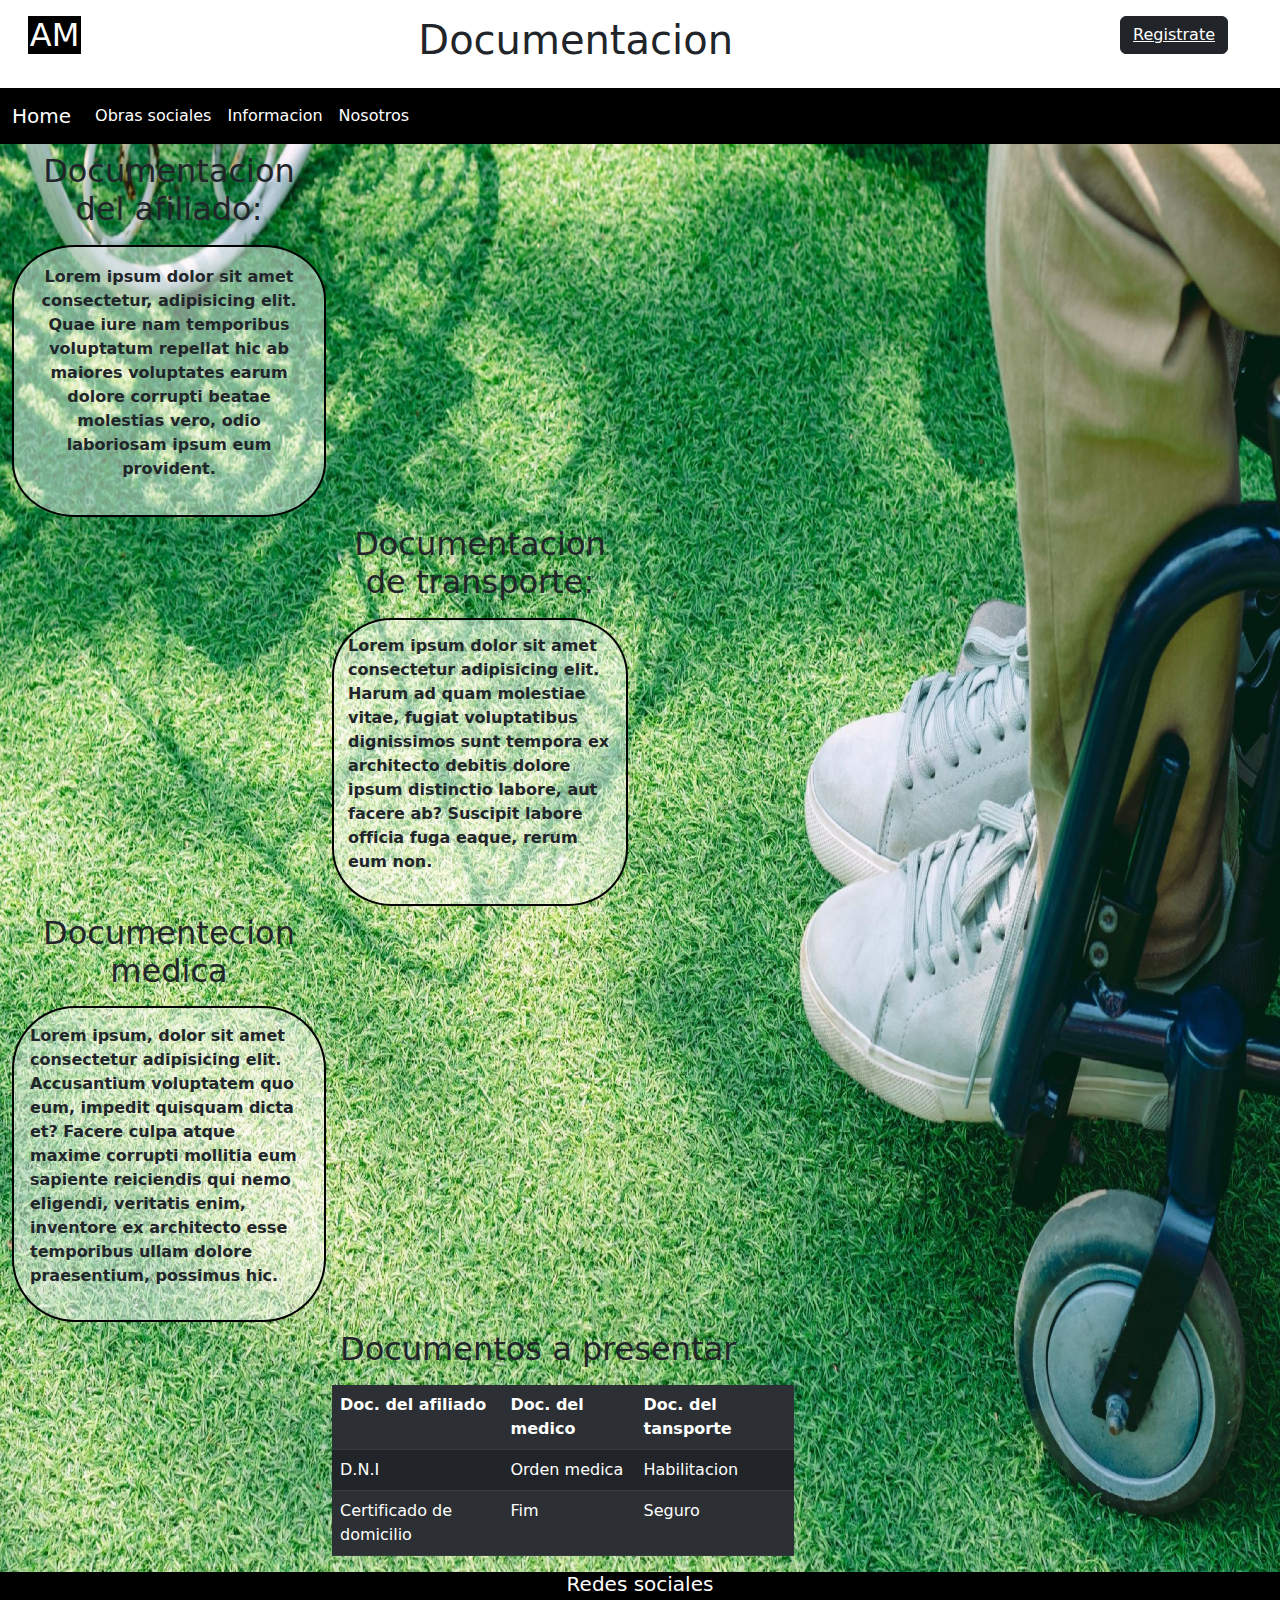
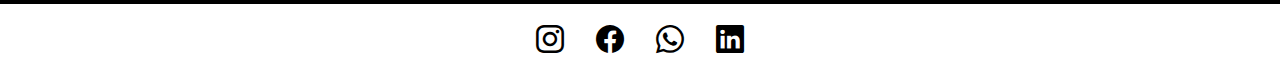
==== pages/documentacion.html @ 72850f45 "proyecto 5 paginas completas" ====
<!DOCTYPE html>
<html lang="es">

<head>
    <meta charset="UTF-8">
    <meta http-equiv="X-UA-Compatible" content="IE=edge">
    <meta name="viewport" content="width=device-width, initial-scale=1.0">
    <link rel="preconnect" href="https://fonts.googleapis.com">
    <link href="https://fonts.googleapis.com/css2?family=Hind:wght@400;500;600&display=swap" rel="stylesheet">
    <link rel="preconnect" href="https://fonts.gstatic.com" crossorigin>
    <link rel="stylesheet" href="../css/bootstrap.min.css">
    <link rel="stylesheet" href="https://cdn.jsdelivr.net/npm/bootstrap-icons@1.8.3/font/bootstrap-icons.css">
    <link rel="stylesheet" href="../css/style.css">
    <title>Documentacion</title>
</head>

<body>
    <!-- ======================================================================== -->
    <!-- ---------------------encabezado----------------------------------------- -->
    <!-- ======================================================================== -->



    <header class="container-fluid bg-white p-0">

        <div class="container-fluid row">
            <div class="logo text-center col-1 m-3">
                <h2>AM</h2>
            </div>
            <div class="col text-center p-3">
                <h1 class="fs-1">Documentacion</h1>

            </div>
            <div class="col-2 text-end m-3">
                <button type="button" class="btn btn-dark"><a class="text-white"
                        href="./pages/registrate.html">Registrate</a></button>
            </div>
        </div>

        <nav class="navbar navbar-expand-lg bg-black">
            <div class="container-fluid">
                <a class="navbar-brand  text-white" href="../index.html">Home</a>
                <button class="navbar-toggler" type="button " data-bs-toggle="collapse"
                    data-bs-target="#navbarNavDropdown" aria-controls="navbarNavDropdown" aria-expanded="false"
                    aria-label="Toggle navigation">
                    <span class="navbar-toggler-icon  btn btn-light"></span>
                </button>
                <div class="collapse navbar-collapse" id="navbarNavDropdown">
                    <ul class="navbar-nav d-flex">

                        
                        <li class="nav-item">
                            <a class="nav-link text-white" href="./obras-sociales.html">Obras sociales</a>
                        </li>
                        <li class="nav-item">
                            <a class="nav-link text-white" href="./informacion.html">Informacion</a>
                        </li>
                        <li class="nav-item">
                            <a class="nav-link text-white" href="./nosotros.html">Nosotros</a>
                        </li>

                    </ul>

                </div>
            </div>
        </nav>

    </header>

    <!-- ===================================================================================================================== -->
    <!-- ---------------------main----------------------------------------- ---------------------------------------------------->
    <!-- ==================================================================================================================== -->

    <main class="container-fluid h-100">

        <section class="row">

            <article class="col">

                <h2 class="p-2 w-25 text-center">Documentacion del afiliado:</h2>

                <div class="texto-documentacion w-25 fw-bold  text-center">

                    <p class="p-1">Lorem ipsum dolor sit amet consectetur, adipisicing elit. Quae iure nam temporibus
                        voluptatum
                        repellat hic ab maiores voluptates earum dolore corrupti beatae molestias vero, odio laboriosam
                        ipsum eum provident. </p>

                </div>

            </article>

        </section>

        <section class="row">

            <article class="col-md-3 offset-md-3 ">

                <h2 class="p-2 text-center">Documentacion de transporte:</h2>

                <div class="texto-documentacion fw-bold">

                    <p>Lorem ipsum dolor sit amet consectetur adipisicing elit. Harum ad quam molestiae vitae, fugiat
                        voluptatibus dignissimos sunt tempora ex architecto debitis dolore ipsum distinctio labore, aut
                        facere ab? Suscipit labore officia fuga eaque, rerum eum non.</p>

                </div>

            </article>

        </section>

        <section class="row">

            <article class="col">

                <h2 class="p-2 w-25 text-center">Documentecion medica</h2>

                <div class="texto-documentacion p-3 w-25 fw-bold">

                    <p>Lorem ipsum, dolor sit amet consectetur adipisicing elit. Accusantium voluptatem quo eum,
                        impedit
                        quisquam dicta et? Facere culpa atque maxime corrupti mollitia eum sapiente reiciendis qui nemo
                        eligendi, veritatis enim, inventore ex architecto esse temporibus ullam dolore praesentium,
                        possimus hic.</p>

                </div>

            </article>

        </section>

        <section class="row">

            <article class="col col-md-6 offset-md-3">

                <h2 class="p-2">Documentos a presentar</h2>

                <div>
                    <table class="table table-dark table-striped w-75">
                        <tr>
                            <th>Doc. del afiliado</th>
                            <th>Doc. del medico</th>
                            <th>Doc. del tansporte</th>
                        </tr>
                        <tr>
                            <td>D.N.I</td>
                            <td>Orden medica</td>
                            <td>Habilitacion</td>
                        </tr>
                        <tr>
                            <td>Certificado de domicilio</td>
                            <td>Fim</td>
                            <td>Seguro</td>
                        </tr>
                    </table>
                </div>
            </article>
        </section>

        </aside>

    </main>

    <!-- ============================================================================================== -->
    <!-- ----------------------------------------------footer------------------------------------------ -->
    <!-- ============================================================================================== -->
    <footer class="footer container-fluid">


        <div class="redes-sociales row  bg-black text-center text-white">
            <h4 class="fs-5">Redes sociales</h4>
        </div>
        <div class="iconos col d-flex justify-content-center">

            <i class="bi-instagram fs-3 p-3"></i>
            <i class="bi-facebook fs-3 p-3" ></i>
            <i class="bi-whatsapp fs-3 p-3"></i>
            <i class="bi-linkedin fs-3 p-3"></i>

        </div>




    </footer>


    <script src="../Js/bootstrap.js"></script>



</body>
---- css/style.css ----
/* =================================================================================== */
/* ---------------------------header------------------------------------------------ */
/* =================================================================================== */   
    


.logo>h2 {
    background-color: black;
    color: white;
    width: 53px;

}


/* =================================================================================== */
/* ---------------------------main------------------------------------------------ */
/* =================================================================================== */
main{
    background-image: url(../imagenes/logos/imagen-fondo.jpg);
    background-repeat: no-repeat;
    background-size: 100% 100%;
    width: 100%;
    height: 100%;
}
.titulo h3 {
    
    background-color: rgba(255, 255, 255, 0.507);
    
    border-radius: 15%;
    
}

.texto{
    
    background-color: rgba(255, 255, 255, 0.377);
    border-radius: 10%;
    border: solid 2px black;
    
}

.imagen img {
    border-radius: 50%;
    border: solid 2px black;
}
.texto-documentacion{
    border-radius: 20%;
    padding: 14px;
    background-color: rgba(255, 255, 255, 0.479);
    border: solid 2px black;
}




.texto-informacion{
    border-radius: 15%;
    padding: 14px;
    background-color: rgba(255, 255, 255, 0.479);
    border: solid 2px black;
}



.titulo-nosotros{
    border-radius: 10px;
}

/* =================================================================================== */
/* ---------------------------footer------------------------------------------------ */
/* =================================================================================== */
.footer{
    background-color: rgba(255, 255, 255, 0.445);
}


.iconos i {
    color: black;
}
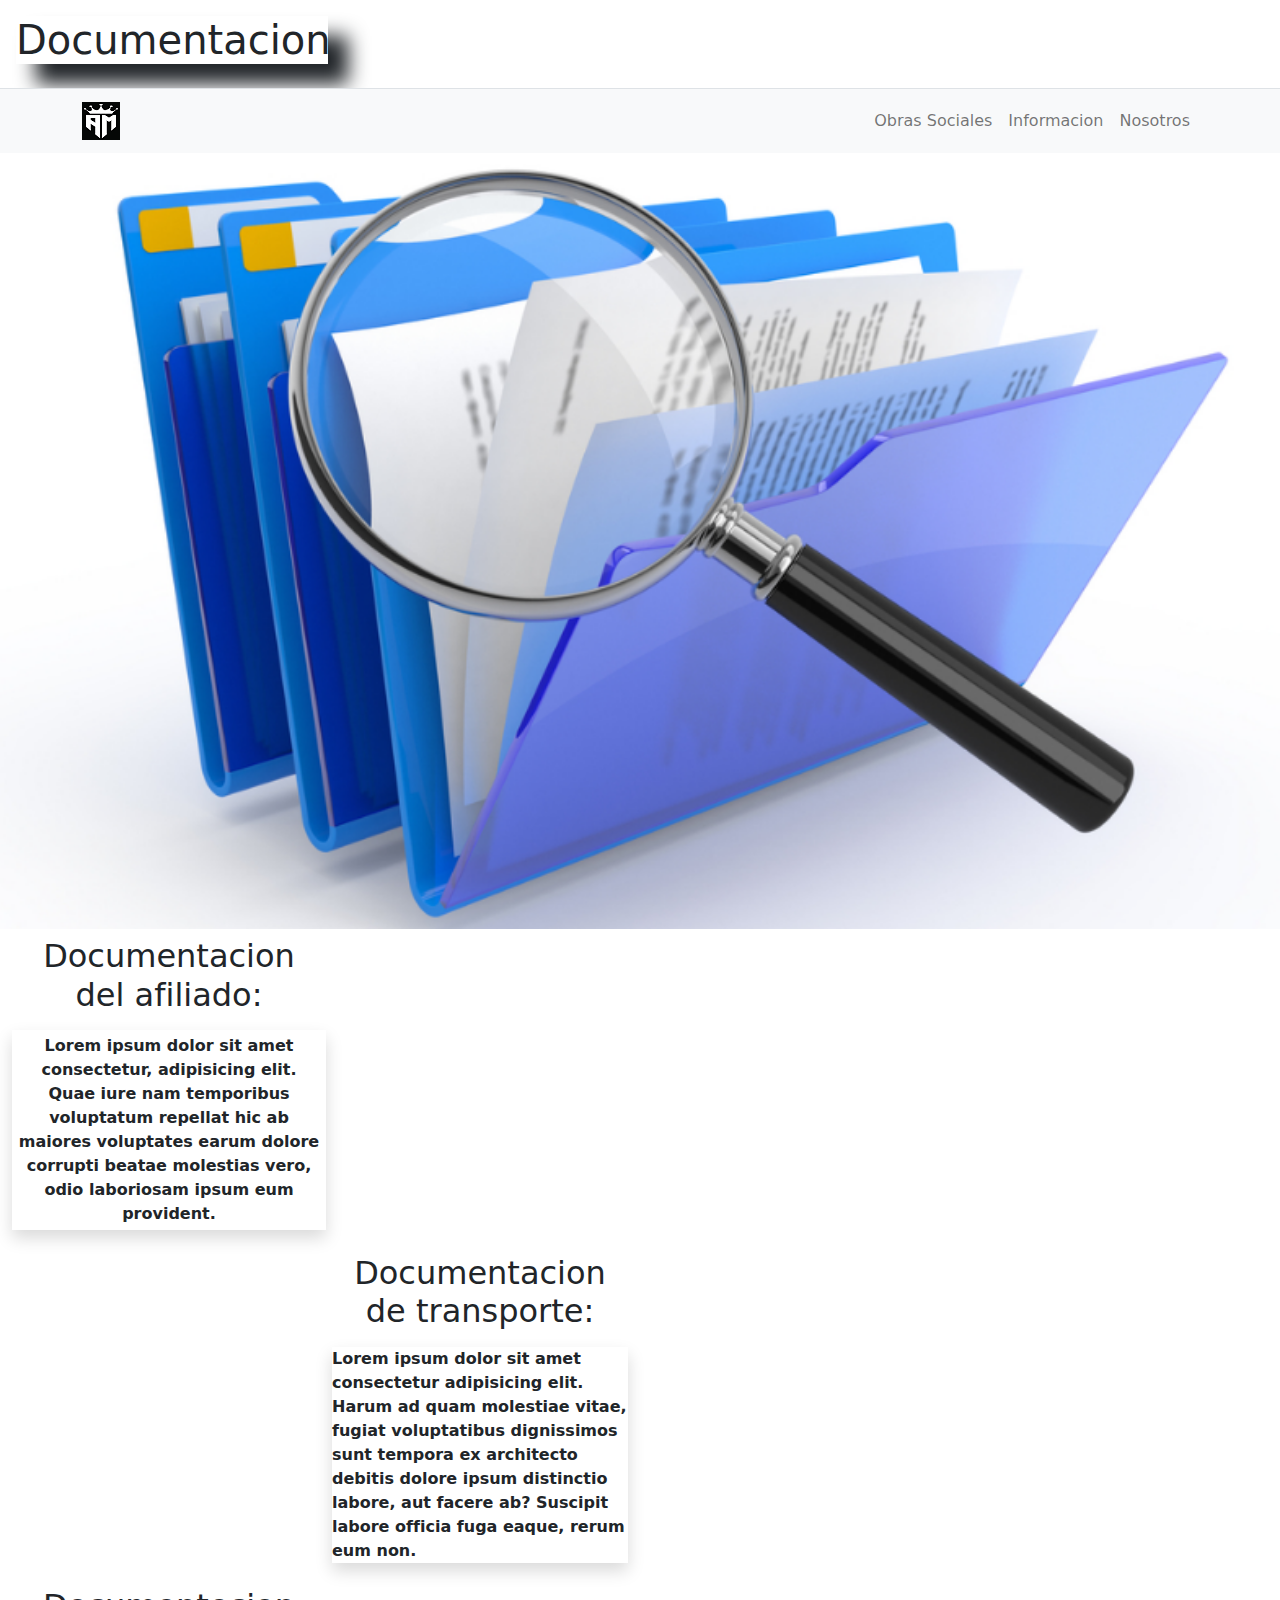
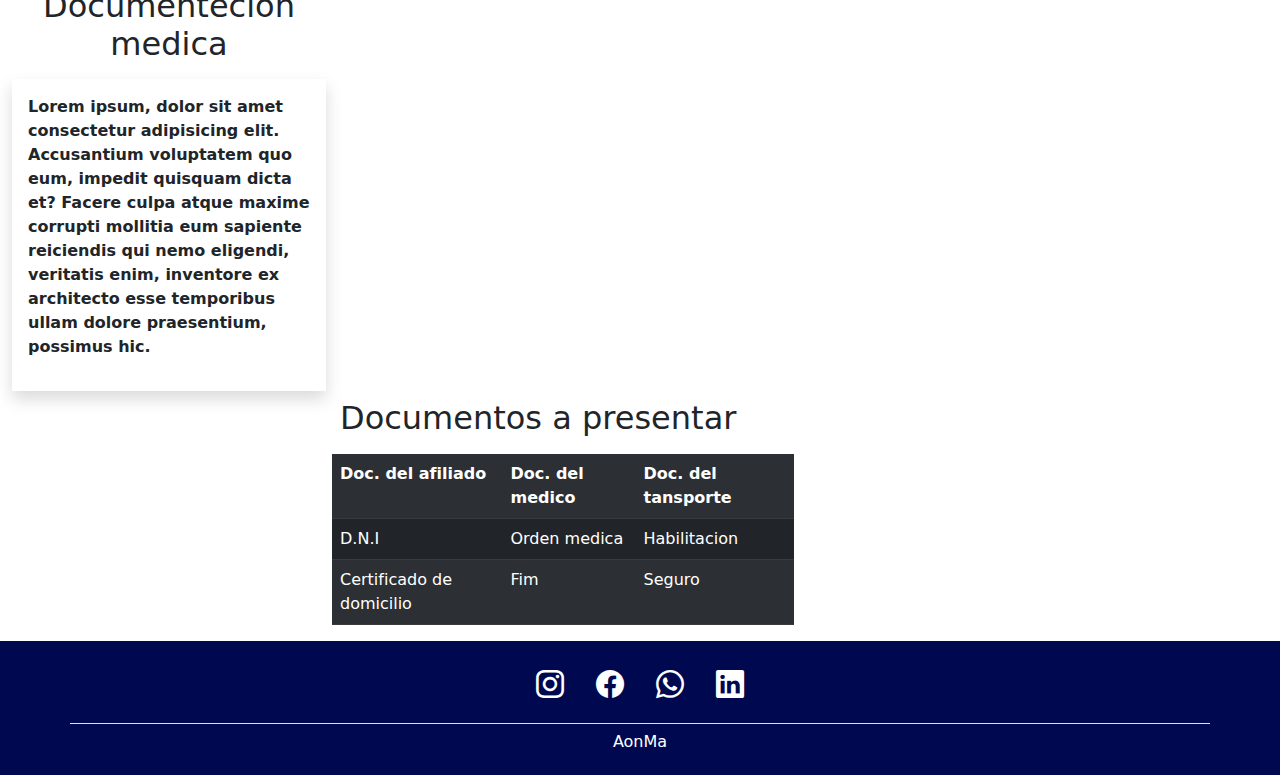
==== commit 30b197db: "desafio pre entrega" ====
--- a/pages/documentacion.html
+++ b/pages/documentacion.html
@@ -23,49 +23,41 @@
 
     <header class="container-fluid bg-white p-0">
 
-        <div class="container-fluid row">
-            <div class="logo text-center col-1 m-3">
-                <h2>AM</h2>
+        <header class="container-fluid bg-white p-0">
+
+
+            <div class="col text-center p-3">
+                <h1 class="fs-1 w-25 sombra">Documentacion</h1>
+    
             </div>
-            <div class="col text-center p-3">
-                <h1 class="fs-1">Documentacion</h1>
+    
+            </div>
+    
+            <nav class="navbar navbar-expand-md bg-light border-bootom border-top ">
+                <div class="container">
+    
+                    <a class="navbar-brand" href="../index.html"><img src="../imagenes/logos/logo.png" alt="logo"></a>
+                    <button class="navbar-toggler" type="button" data-bs-toggle="collapse"
+                        data-bs-target="#navbarNavAltMarkup" aria-controls="navbarNavAltMarkup" aria-expanded="false"
+                        aria-label="Toggle navigation">
+                        <span class="navbar-toggler-icon"></span>
+                    </button>
+    
+                    <div class="collapse navbar-collapse justify-content-end" id="navbarNavAltMarkup">
+                        <div class="navbar-nav">
+                            <a class="nav-link" href="./obras-sociales.html">Obras Sociales</a>
+                            <a class="nav-link" href="./informacion.html">Informacion</a>
+                            <a class="nav-link" href="./nosotros.html">Nosotros</a>
+                        </div>
+                    </div>
+                </div>
+            </nav>
+    
+        </header>
 
-            </div>
-            <div class="col-2 text-end m-3">
-                <button type="button" class="btn btn-dark"><a class="text-white"
-                        href="./pages/registrate.html">Registrate</a></button>
-            </div>
-        </div>
-
-        <nav class="navbar navbar-expand-lg bg-black">
-            <div class="container-fluid">
-                <a class="navbar-brand  text-white" href="../index.html">Home</a>
-                <button class="navbar-toggler" type="button " data-bs-toggle="collapse"
-                    data-bs-target="#navbarNavDropdown" aria-controls="navbarNavDropdown" aria-expanded="false"
-                    aria-label="Toggle navigation">
-                    <span class="navbar-toggler-icon  btn btn-light"></span>
-                </button>
-                <div class="collapse navbar-collapse" id="navbarNavDropdown">
-                    <ul class="navbar-nav d-flex">
-
-                        
-                        <li class="nav-item">
-                            <a class="nav-link text-white" href="./obras-sociales.html">Obras sociales</a>
-                        </li>
-                        <li class="nav-item">
-                            <a class="nav-link text-white" href="./informacion.html">Informacion</a>
-                        </li>
-                        <li class="nav-item">
-                            <a class="nav-link text-white" href="./nosotros.html">Nosotros</a>
-                        </li>
-
-                    </ul>
-
-                </div>
-            </div>
-        </nav>
-
-    </header>
+    <section>
+        <img src="../imagenes/imagen-fondos/Documentacion.png" alt="lupa" class=" w-100">
+    </section>
 
     <!-- ===================================================================================================================== -->
     <!-- ---------------------main----------------------------------------- ---------------------------------------------------->
@@ -75,11 +67,11 @@
 
         <section class="row">
 
-            <article class="col">
+            <article class="col-12">
 
                 <h2 class="p-2 w-25 text-center">Documentacion del afiliado:</h2>
 
-                <div class="texto-documentacion w-25 fw-bold  text-center">
+                <div class="texto-documentacion w-25 fw-bold  text-center shadow transicion">
 
                     <p class="p-1">Lorem ipsum dolor sit amet consectetur, adipisicing elit. Quae iure nam temporibus
                         voluptatum
@@ -94,11 +86,11 @@
 
         <section class="row">
 
-            <article class="col-md-3 offset-md-3 ">
+            <article class="col-12 col-md-3 offset-md-3 ">
 
                 <h2 class="p-2 text-center">Documentacion de transporte:</h2>
 
-                <div class="texto-documentacion fw-bold">
+                <div class="texto-documentacion fw-bold shadow transicion">
 
                     <p>Lorem ipsum dolor sit amet consectetur adipisicing elit. Harum ad quam molestiae vitae, fugiat
                         voluptatibus dignissimos sunt tempora ex architecto debitis dolore ipsum distinctio labore, aut
@@ -112,11 +104,11 @@
 
         <section class="row">
 
-            <article class="col">
+            <article class="col-12">
 
                 <h2 class="p-2 w-25 text-center">Documentecion medica</h2>
 
-                <div class="texto-documentacion p-3 w-25 fw-bold">
+                <div class="texto-documentacion p-3 w-25 fw-bold shadow transicion">
 
                     <p>Lorem ipsum, dolor sit amet consectetur adipisicing elit. Accusantium voluptatem quo eum,
                         impedit
@@ -132,7 +124,7 @@
 
         <section class="row">
 
-            <article class="col col-md-6 offset-md-3">
+            <article class="col-12 col-md-6 offset-md-3">
 
                 <h2 class="p-2">Documentos a presentar</h2>
 
@@ -165,23 +157,26 @@
     <!-- ============================================================================================== -->
     <!-- ----------------------------------------------footer------------------------------------------ -->
     <!-- ============================================================================================== -->
-    <footer class="footer container-fluid">
-
-
-        <div class="redes-sociales row  bg-black text-center text-white">
-            <h4 class="fs-5">Redes sociales</h4>
-        </div>
-        <div class="iconos col d-flex justify-content-center">
-
-            <i class="bi-instagram fs-3 p-3"></i>
-            <i class="bi-facebook fs-3 p-3" ></i>
-            <i class="bi-whatsapp fs-3 p-3"></i>
-            <i class="bi-linkedin fs-3 p-3"></i>
-
-        </div>
+    <footer class="container-fluid azul">
 
 
 
+
+        <div class="container-fluid p-2">
+
+            <div class="d-flex justify-content-center mobimiento">
+
+                <i class="bi-instagram text-white fs-3 p-3"></i>
+                <i class="bi-facebook text-white fs-3 p-3"></i>
+                <i class="bi-whatsapp text-white fs-3 p-3"></i>
+                <i class="bi-linkedin text-white fs-3 p-3"></i>
+
+            </div>
+            <div class=" border-top container">
+                <div class="text-center p-2">
+                    <h6 class="text-white">AonMa</h6>
+                </div>
+            </div>
 
     </footer>
 
--- a/css/style.css
+++ b/css/style.css
@@ -2,86 +2,66 @@
 /* =================================================================================== */
 /* ---------------------------header------------------------------------------------ */
 /* =================================================================================== */   
+
+.colorazul{
+    color: #376EFA;
+}
+.formulario{
     
-
-
-.logo>h2 {
-    background-color: black;
-    color: white;
-    width: 53px;
-
+    background-image: url(../imagenes/logos/silla-ruedas-discapacidad-909180.jpeg);
+    background-repeat: no-repeat;
+    background-size: 100% 100%;
 }
 
+.azul{
+    background-color: #00094F;
+}
 
 /* =================================================================================== */
 /* ---------------------------main------------------------------------------------ */
-/* =================================================================================== */
-main{
-    background-image: url(../imagenes/logos/imagen-fondo.jpg);
-    background-repeat: no-repeat;
-    background-size: 100% 100%;
-    width: 100%;
-    height: 100%;
+/* =================================================================================== */  
+
+.transicion{
+    transition-duration: 2s;
 }
-.titulo h3 {
-    
-    background-color: rgba(255, 255, 255, 0.507);
-    
-    border-radius: 15%;
+.transicion:hover{
+    transform:scale(2);
     
 }
 
-.texto{
-    
-    background-color: rgba(255, 255, 255, 0.377);
-    border-radius: 10%;
-    border: solid 2px black;
-    
+.sombra{
+    box-shadow: 20px 20px 20px;
+    transition-duration: 2s;
 }
 
-.imagen img {
-    border-radius: 50%;
-    border: solid 2px black;
+.mobimiento{
+    position: relative;
+    animation-name: titulos;
+    animation-duration: 10s;
+    animation-iteration-count: 5;
 }
-.texto-documentacion{
-    border-radius: 20%;
-    padding: 14px;
-    background-color: rgba(255, 255, 255, 0.479);
-    border: solid 2px black;
+@keyframes titulos{
+    0%{
+        right: 0px;
+        left: 0px
+    }
+    25%{
+        right: 10px;
+        left: 10px;
+    }
+    50%{
+        right: 50px;
+        left: 50px;
+    }
+    75%{
+        right: 100%;
+        left: 100px;
+    }
+    100%{
+        right: 0px;
+        left: 0px;
+    }
 }
 
 
 
-
-.texto-informacion{
-    border-radius: 15%;
-    padding: 14px;
-    background-color: rgba(255, 255, 255, 0.479);
-    border: solid 2px black;
-}
-
-
-
-.titulo-nosotros{
-    border-radius: 10px;
-}
-
-/* =================================================================================== */
-/* ---------------------------footer------------------------------------------------ */
-/* =================================================================================== */
-.footer{
-    background-color: rgba(255, 255, 255, 0.445);
-}
-
-
-.iconos i {
-    color: black;
-}
-
-
-
-
-
-
-
-
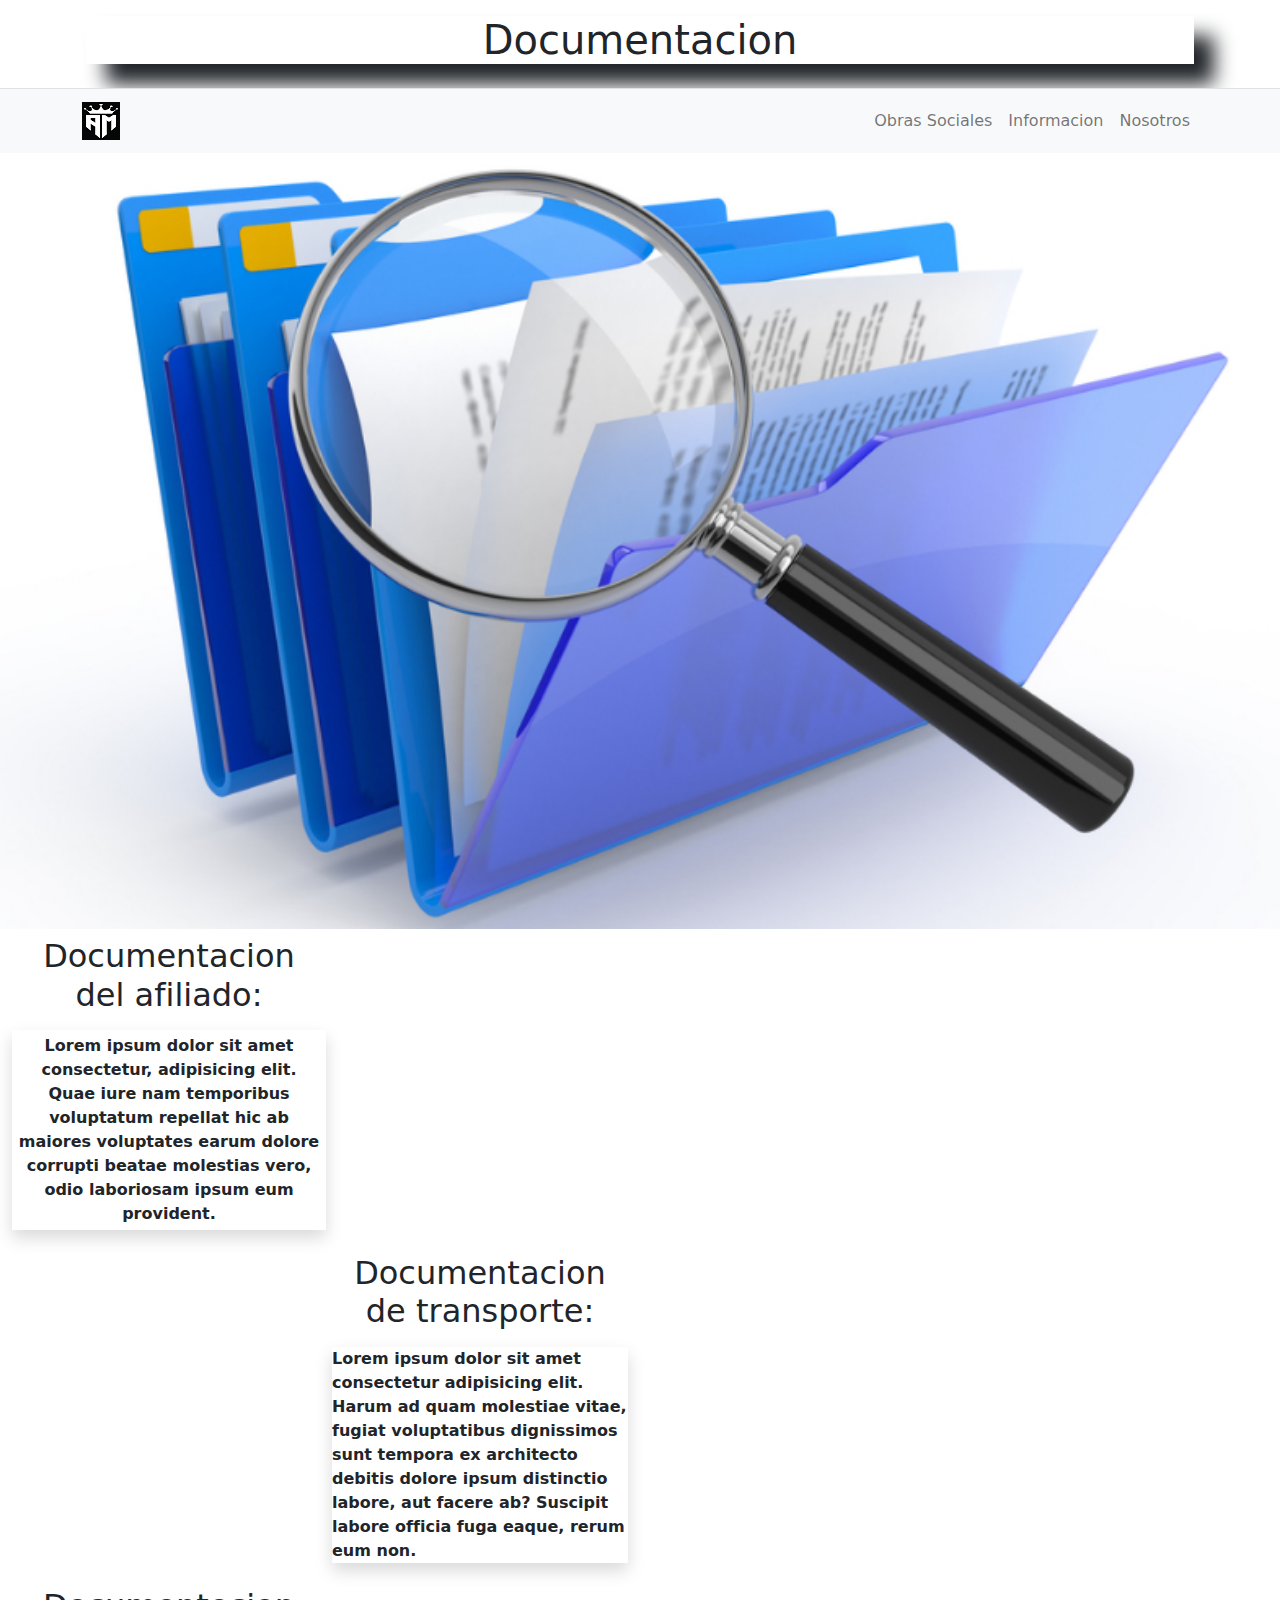
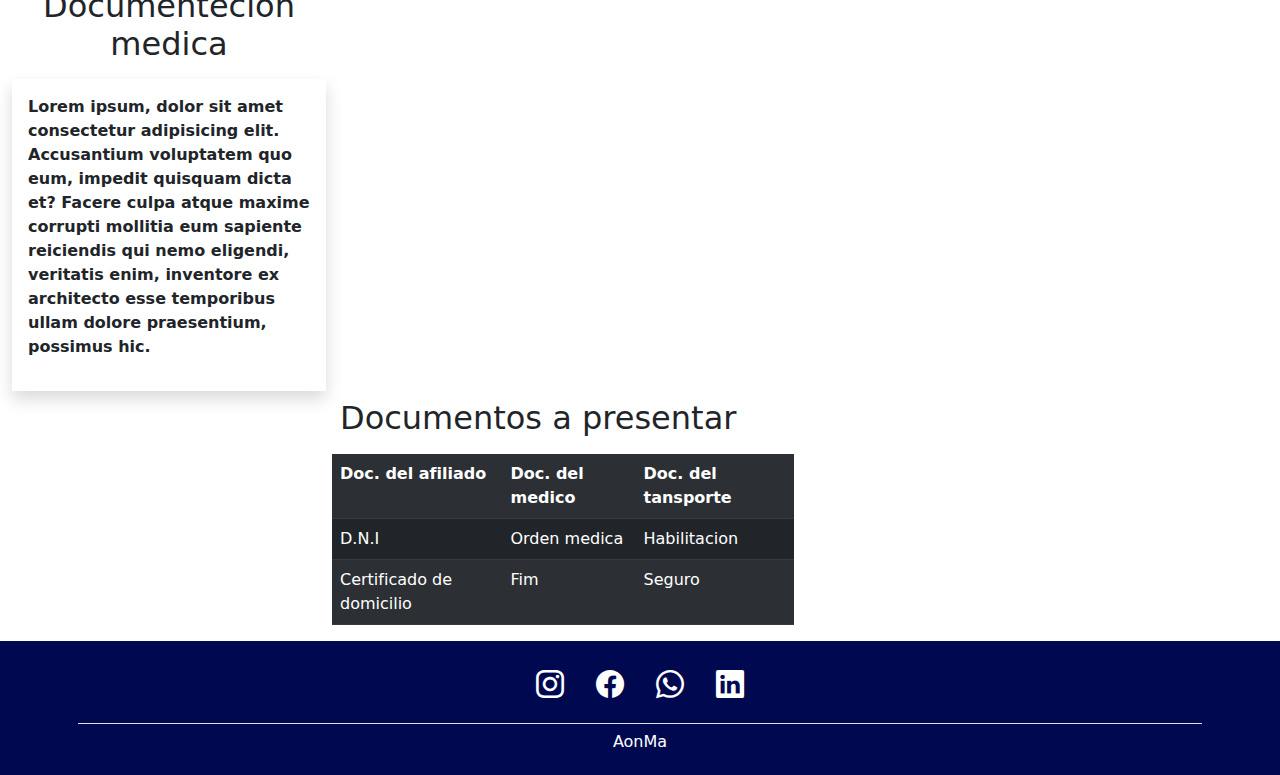
==== commit f09befaa: "segunada entrega p final terminado" ====
--- a/pages/documentacion.html
+++ b/pages/documentacion.html
@@ -26,8 +26,8 @@
         <header class="container-fluid bg-white p-0">
 
 
-            <div class="col text-center p-3">
-                <h1 class="fs-1 w-25 sombra">Documentacion</h1>
+            <div class="col text-center p-3 container">
+                <h1 class="fs-1 w-100 sombra">Documentacion</h1>
     
             </div>
     
@@ -162,7 +162,7 @@
 
 
 
-        <div class="container-fluid p-2">
+        <div class="container p-2">
 
             <div class="d-flex justify-content-center mobimiento">
 
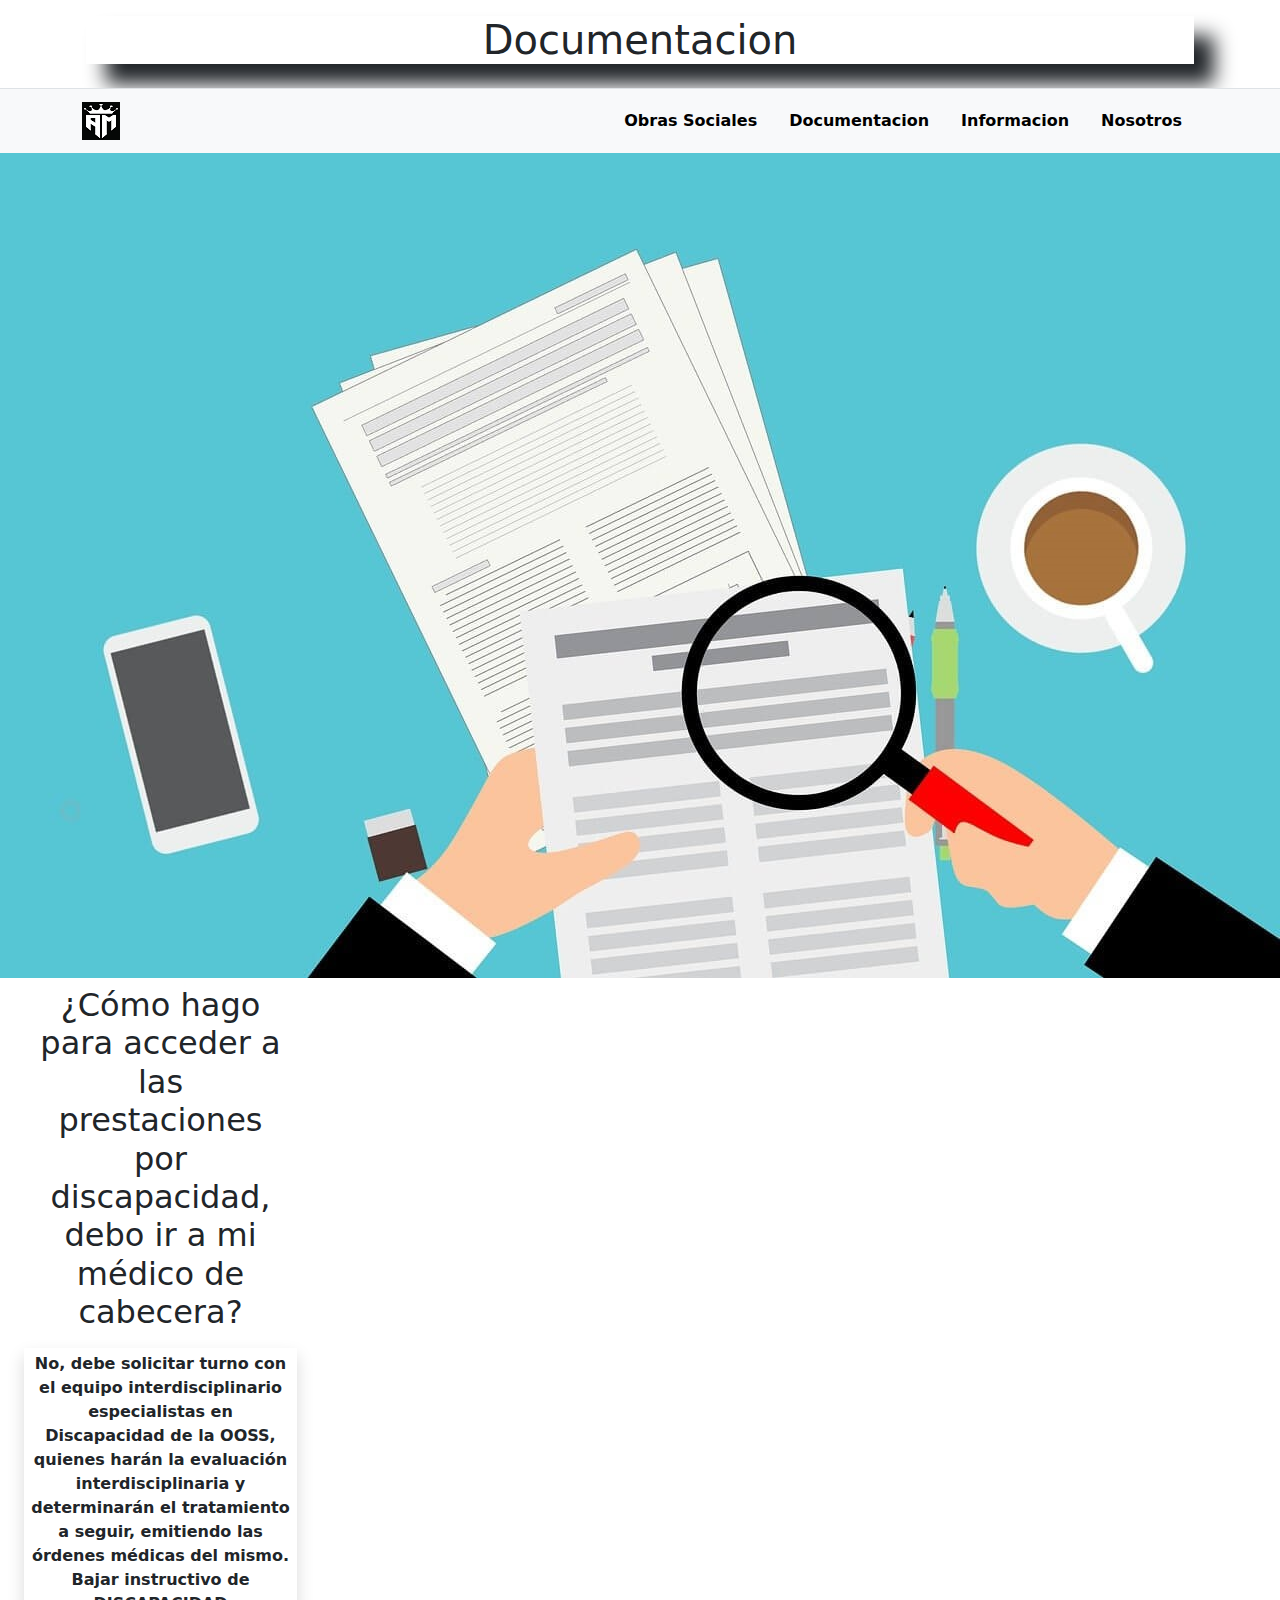
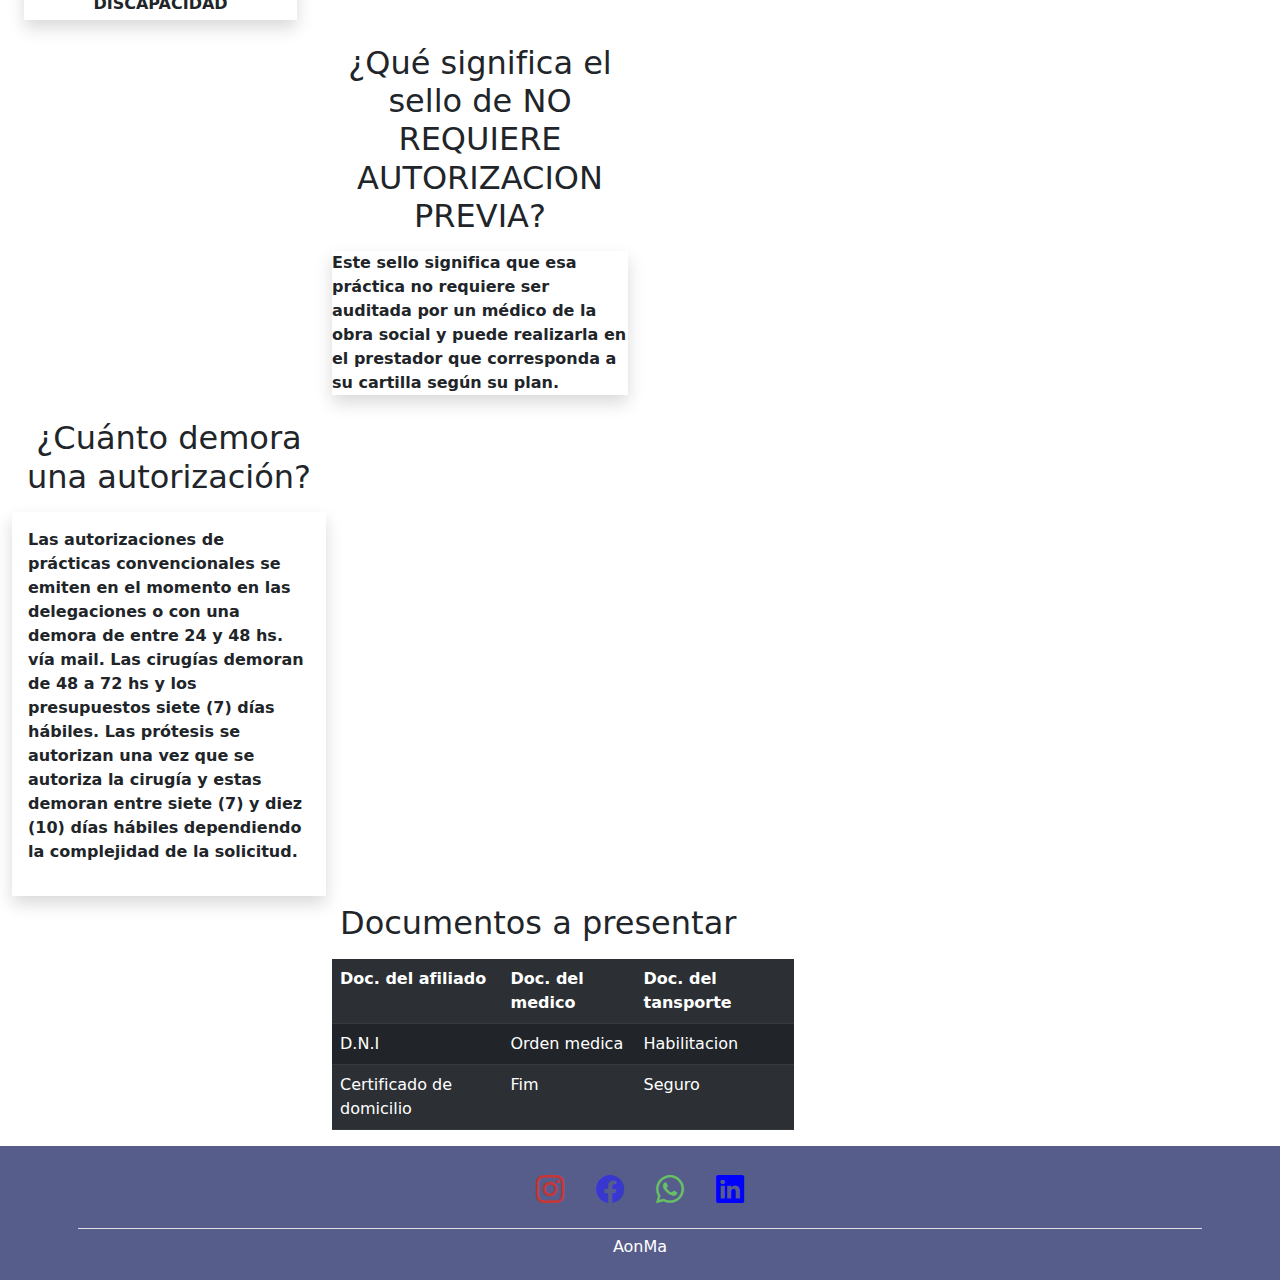
==== commit 1c28c00c: "agregando mas sass, optimizando imgenes agrgando meta description y kedwords" ====
--- a/pages/documentacion.html
+++ b/pages/documentacion.html
@@ -11,7 +11,12 @@
     <link rel="stylesheet" href="../css/bootstrap.min.css">
     <link rel="stylesheet" href="https://cdn.jsdelivr.net/npm/bootstrap-icons@1.8.3/font/bootstrap-icons.css">
     <link rel="stylesheet" href="../css/style.css">
-    <title>Documentacion</title>
+    <meta name="description" content="presentacion de documentos del afilado, para una mayor cobertura">
+    <meta name="keywords" content="AonMa, afiliado, documento, salud, discapacidad, transporte, viajar, prestacion, autorizaciones, orden medica">
+    <meta name="Author" lang="es" content="AonMa">
+    <title>documentacion del afiliado y medica | Transporte </title>
+
+    
 </head>
 
 <body>
@@ -28,160 +33,184 @@
 
             <div class="col text-center p-3 container">
                 <h1 class="fs-1 w-100 sombra">Documentacion</h1>
-    
+
             </div>
-    
+
             </div>
-    
+
             <nav class="navbar navbar-expand-md bg-light border-bootom border-top ">
                 <div class="container">
-    
+
                     <a class="navbar-brand" href="../index.html"><img src="../imagenes/logos/logo.png" alt="logo"></a>
                     <button class="navbar-toggler" type="button" data-bs-toggle="collapse"
                         data-bs-target="#navbarNavAltMarkup" aria-controls="navbarNavAltMarkup" aria-expanded="false"
                         aria-label="Toggle navigation">
                         <span class="navbar-toggler-icon"></span>
                     </button>
-    
+
                     <div class="collapse navbar-collapse justify-content-end" id="navbarNavAltMarkup">
-                        <div class="navbar-nav">
-                            <a class="nav-link" href="./obras-sociales.html">Obras Sociales</a>
-                            <a class="nav-link" href="./informacion.html">Informacion</a>
-                            <a class="nav-link" href="./nosotros.html">Nosotros</a>
-                        </div>
+                        <ul class="navbar-nav">
+                            <li><a class="p-3" href="./obras-sociales.html">Obras Sociales</a></li>
+                            <li><a class="p-3" href="./documentacion.html">Documentacion</a></li>
+                            <li><a class="p-3" href="./informacion.html">Informacion</a></li>
+                            <li><a class="p-3" href="./nosotros.html">Nosotros</a></li>
+                        </ul>
                     </div>
                 </div>
             </nav>
-    
+
         </header>
 
-    <section>
-        <img src="../imagenes/imagen-fondos/Documentacion.png" alt="lupa" class=" w-100">
-    </section>
-
-    <!-- ===================================================================================================================== -->
-    <!-- ---------------------main----------------------------------------- ---------------------------------------------------->
-    <!-- ==================================================================================================================== -->
-
-    <main class="container-fluid h-100">
-
-        <section class="row">
-
-            <article class="col-12">
-
-                <h2 class="p-2 w-25 text-center">Documentacion del afiliado:</h2>
-
-                <div class="texto-documentacion w-25 fw-bold  text-center shadow transicion">
-
-                    <p class="p-1">Lorem ipsum dolor sit amet consectetur, adipisicing elit. Quae iure nam temporibus
-                        voluptatum
-                        repellat hic ab maiores voluptates earum dolore corrupti beatae molestias vero, odio laboriosam
-                        ipsum eum provident. </p>
+        <section>
+            <picture>
+
+
+
+                <source media="(min-width:1280px)"
+                    srcset="../imagenes/imagen-fondos/imagen-portada-documentacion/documentacion-x-large.jpg">
+
+                <source media="(min-width:1000px)"
+                    srcset="../imagenes/imagen-fondos/imagen-portada-documentacion/documentacion-large.jpg">
+
+                <source media="(min-width:800px)"
+                    srcset="../imagenes/imagen-fondos/imagen-portada-documentacion/documentacion-medium.jpg">
+
+                <source media="(min-width:576px)"
+                    srcset="../imagenes/imagen-fondos/imagen-portada-documentacion/documentacion-small.jpg">
+
+
+                <img src="../imagenes/imagen-fondos/imagen-portada-documentacion/documentacion-x-small.jpg"
+                    alt="documentos" class="  w-100">
+
+            </picture>
+
+        </section>
+
+        <!-- ===================================================================================================================== -->
+        <!-- ---------------------main----------------------------------------- ---------------------------------------------------->
+        <!-- ==================================================================================================================== -->
+
+        <main class="container-fluid h-100">
+
+            <section class="container row">
+
+                <article class="col-12">
+
+                    <h2 class="p-2 w-25 text-center">¿Cómo hago para acceder a las prestaciones por discapacidad, debo
+                        ir a mi médico
+                        de cabecera?</h2>
+
+                    <div class="texto-documentacion w-25 fw-bold  text-center shadow transicion">
+
+                        <p class="p-1">No, debe solicitar turno con el equipo interdisciplinario especialistas en
+                            Discapacidad de la OOSS, quienes harán la evaluación interdisciplinaria y determinarán el
+                            tratamiento a seguir, emitiendo las órdenes médicas del mismo. Bajar instructivo de
+                            DISCAPACIDAD</p>
+
+                    </div>
+
+                </article>
+
+            </section>
+
+            <section class="row">
+
+                <article class="col-12 col-md-3 offset-md-3 ">
+
+                    <h2 class="p-2 text-center">¿Qué significa el sello de NO REQUIERE AUTORIZACION PREVIA?</h2>
+
+                    <div class="texto-documentacion fw-bold shadow transicion">
+
+                        <p>Este sello significa que esa práctica no requiere ser auditada por un médico de la obra
+                            social y puede realizarla en el prestador que corresponda a su cartilla según su plan.</p>
+
+                    </div>
+
+                </article>
+
+            </section>
+
+            <section class="row">
+
+                <article class="col-12">
+
+                    <h2 class="p-2 w-25 text-center">¿Cuánto demora una autorización?</h2>
+
+                    <div class="texto-documentacion p-3 w-25 fw-bold shadow transicion">
+
+                        <p>Las autorizaciones de prácticas convencionales se emiten en el momento en las delegaciones o
+                            con una demora de entre 24 y 48 hs. vía mail. Las cirugías demoran de 48 a 72 hs y los
+                            presupuestos siete (7) días hábiles. Las prótesis se autorizan una vez que se autoriza la
+                            cirugía y estas demoran entre siete (7) y diez (10) días hábiles dependiendo la complejidad
+                            de la solicitud.</p>
+
+                    </div>
+
+                </article>
+
+            </section>
+
+
+            <section class="row">
+
+                <article class="col-12 col-md-6 offset-md-3">
+
+                    <h2 class="p-2">Documentos a presentar</h2>
+
+                    <div>
+                        <table class="table table-dark table-striped w-75">
+                            <tr>
+                                <th>Doc. del afiliado</th>
+                                <th>Doc. del medico</th>
+                                <th>Doc. del tansporte</th>
+                            </tr>
+                            <tr>
+                                <td>D.N.I</td>
+                                <td>Orden medica</td>
+                                <td>Habilitacion</td>
+                            </tr>
+                            <tr>
+                                <td>Certificado de domicilio</td>
+                                <td>Fim</td>
+                                <td>Seguro</td>
+                            </tr>
+                        </table>
+                    </div>
+                </article>
+            </section>
+
+            </aside>
+
+        </main>
+
+        <!-- ============================================================================================== -->
+        <!-- ----------------------------------------------footer------------------------------------------ -->
+        <!-- ============================================================================================== -->
+        <footer class="container-fluid">
+
+
+
+
+            <div class="container p-2">
+
+                <div class="redes">
+
+                    <i class="redes-instagram bi-instagram fs-3 p-3"></i>
+                    <i class="redes-facebook bi-facebook fs-3 p-3"></i>
+                    <i class="redes-whatsapp bi-whatsapp fs-3 p-3"></i>
+                    <i class="redes-linkedin bi-linkedin fs-3 p-3"></i>
 
                 </div>
-
-            </article>
-
-        </section>
-
-        <section class="row">
-
-            <article class="col-12 col-md-3 offset-md-3 ">
-
-                <h2 class="p-2 text-center">Documentacion de transporte:</h2>
-
-                <div class="texto-documentacion fw-bold shadow transicion">
-
-                    <p>Lorem ipsum dolor sit amet consectetur adipisicing elit. Harum ad quam molestiae vitae, fugiat
-                        voluptatibus dignissimos sunt tempora ex architecto debitis dolore ipsum distinctio labore, aut
-                        facere ab? Suscipit labore officia fuga eaque, rerum eum non.</p>
-
+                <div class=" border-top container">
+                    <div class="text-center p-2">
+                        <h6 class="text-white">AonMa</h6>
+                    </div>
                 </div>
 
-            </article>
-
-        </section>
-
-        <section class="row">
-
-            <article class="col-12">
-
-                <h2 class="p-2 w-25 text-center">Documentecion medica</h2>
-
-                <div class="texto-documentacion p-3 w-25 fw-bold shadow transicion">
-
-                    <p>Lorem ipsum, dolor sit amet consectetur adipisicing elit. Accusantium voluptatem quo eum,
-                        impedit
-                        quisquam dicta et? Facere culpa atque maxime corrupti mollitia eum sapiente reiciendis qui nemo
-                        eligendi, veritatis enim, inventore ex architecto esse temporibus ullam dolore praesentium,
-                        possimus hic.</p>
-
-                </div>
-
-            </article>
-
-        </section>
-
-        <section class="row">
-
-            <article class="col-12 col-md-6 offset-md-3">
-
-                <h2 class="p-2">Documentos a presentar</h2>
-
-                <div>
-                    <table class="table table-dark table-striped w-75">
-                        <tr>
-                            <th>Doc. del afiliado</th>
-                            <th>Doc. del medico</th>
-                            <th>Doc. del tansporte</th>
-                        </tr>
-                        <tr>
-                            <td>D.N.I</td>
-                            <td>Orden medica</td>
-                            <td>Habilitacion</td>
-                        </tr>
-                        <tr>
-                            <td>Certificado de domicilio</td>
-                            <td>Fim</td>
-                            <td>Seguro</td>
-                        </tr>
-                    </table>
-                </div>
-            </article>
-        </section>
-
-        </aside>
-
-    </main>
-
-    <!-- ============================================================================================== -->
-    <!-- ----------------------------------------------footer------------------------------------------ -->
-    <!-- ============================================================================================== -->
-    <footer class="container-fluid azul">
-
-
-
-
-        <div class="container p-2">
-
-            <div class="d-flex justify-content-center mobimiento">
-
-                <i class="bi-instagram text-white fs-3 p-3"></i>
-                <i class="bi-facebook text-white fs-3 p-3"></i>
-                <i class="bi-whatsapp text-white fs-3 p-3"></i>
-                <i class="bi-linkedin text-white fs-3 p-3"></i>
-
-            </div>
-            <div class=" border-top container">
-                <div class="text-center p-2">
-                    <h6 class="text-white">AonMa</h6>
-                </div>
-            </div>
-
-    </footer>
-
-
-    <script src="../Js/bootstrap.js"></script>
+        </footer>
+
+
+        <script src="../Js/bootstrap.js"></script>
 
 
 
--- a/css/style.css
+++ b/css/style.css
@@ -1,67 +1,124 @@
-
-/* =================================================================================== */
-/* ---------------------------header------------------------------------------------ */
-/* =================================================================================== */   
-
-.colorazul{
-    color: #376EFA;
-}
-.formulario{
-    
-    background-image: url(../imagenes/logos/silla-ruedas-discapacidad-909180.jpeg);
-    background-repeat: no-repeat;
-    background-size: 100% 100%;
+header h1 span {
+  color: #376EFA;
 }
 
-.azul{
-    background-color: #00094F;
+nav {
+  background-color: black;
+}
+nav ul {
+  list-style: none;
+}
+nav a {
+  list-style: none;
+  text-decoration: none;
+  color: black;
+  font-weight: bold;
+}
+nav a:hover {
+  background-color: white;
+  color: #376EFA;
 }
 
-/* =================================================================================== */
-/* ---------------------------main------------------------------------------------ */
-/* =================================================================================== */  
-
-.transicion{
-    transition-duration: 2s;
-}
-.transicion:hover{
-    transform:scale(2);
-    
+.transicion {
+  transition-duration: 2s;
 }
 
-.sombra{
-    box-shadow: 20px 20px 20px;
-    transition-duration: 2s;
+.transicion:hover {
+  transform: scale(2);
 }
 
-.mobimiento{
-    position: relative;
-    animation-name: titulos;
-    animation-duration: 10s;
-    animation-iteration-count: 5;
-}
-@keyframes titulos{
-    0%{
-        right: 0px;
-        left: 0px
-    }
-    25%{
-        right: 10px;
-        left: 10px;
-    }
-    50%{
-        right: 50px;
-        left: 50px;
-    }
-    75%{
-        right: 100%;
-        left: 100px;
-    }
-    100%{
-        right: 0px;
-        left: 0px;
-    }
+.sombra {
+  box-shadow: 20px 20px 20px;
+  transition-duration: 2s;
 }
 
+.mobimiento {
+  position: relative;
+  animation-name: redes;
+  animation-duration: 10s;
+  animation-iteration-count: 5;
+}
 
+@keyframes redes {
+  0% {
+    right: 0px;
+    left: 0px;
+  }
+  25% {
+    right: 10px;
+    left: 10px;
+  }
+  50% {
+    right: 50px;
+    left: 50px;
+  }
+  75% {
+    right: 100%;
+    left: 100px;
+  }
+  100% {
+    right: 0px;
+    left: 0px;
+  }
+}
+.boton button {
+  border-radius: 10px;
+  background-color: #376EFA;
+  color: white;
+}
+.boton button:hover {
+  background-color: white;
+  color: #376EFA;
+}
 
+.tarjeta, .tarjeta-app, .tarjeta-flota {
+  width: 18rem;
+  border: solid yellow 1px;
+  border-radius: 16px;
+}
+.tarjeta img, .tarjeta-app img, .tarjeta-flota img {
+  border-top-left-radius: 16px;
+  border-top-right-radius: 16px;
+}
+
+.tarjeta-flota {
+  border: solid #00094F 1px;
+}
+
+.tarjeta-app {
+  border: solid #376EFA 1px;
+}
+
+.formulario {
+  background-image: url(../imagenes/logos/silla-ruedas-discapacidad-909180.jpeg);
+  background-repeat: no-repeat;
+  background-size: 100% 100%;
+}
+
+footer {
+  background-color: rgba(0, 9, 79, 0.6588235294);
+}
+
+.redes-instagram {
+  color: rgb(199, 53, 53);
+}
+
+.redes-facebook {
+  color: rgb(56, 56, 209);
+}
+
+.redes-whatsapp {
+  color: rgb(102, 192, 102);
+}
+
+.redes-linkedin {
+  color: blue;
+}
+
+.redes {
+  display: flex;
+  justify-content: center;
+  align-items: center;
+}
+
+/*# sourceMappingURL=style.css.map */
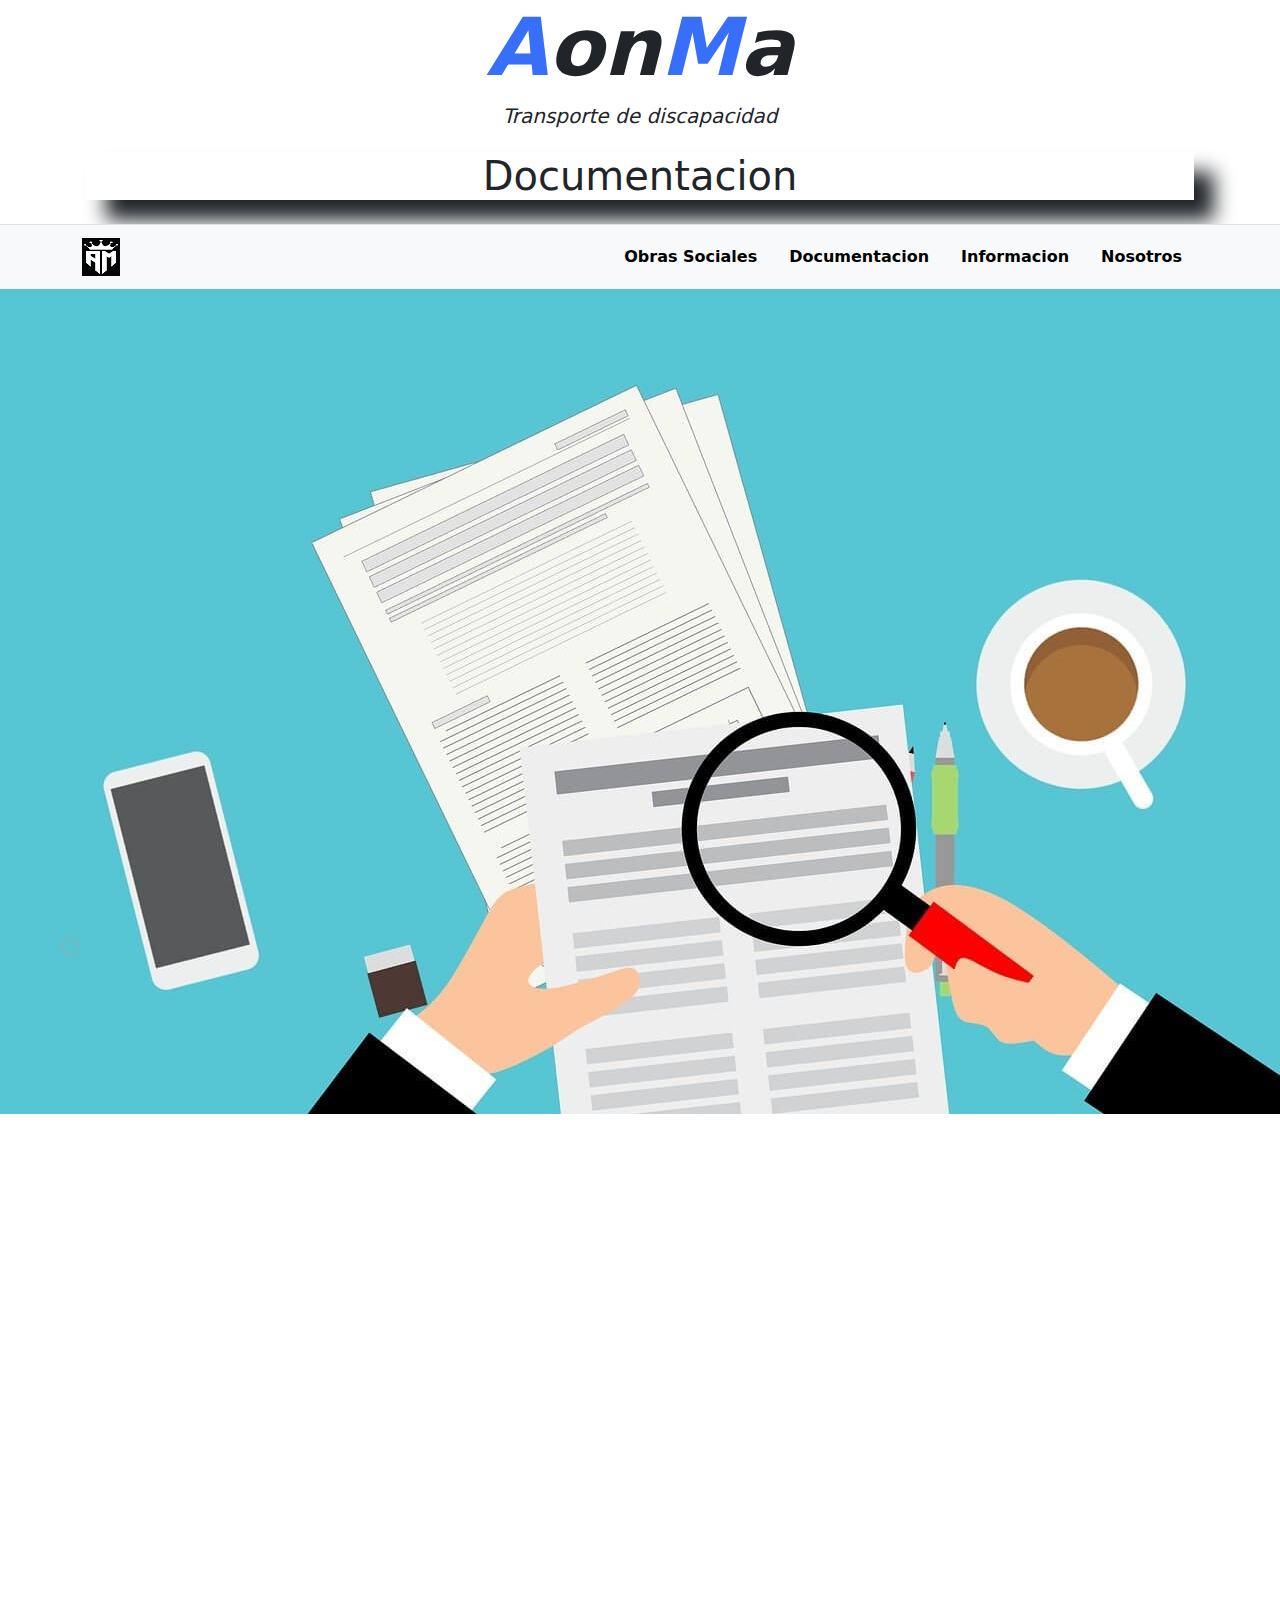
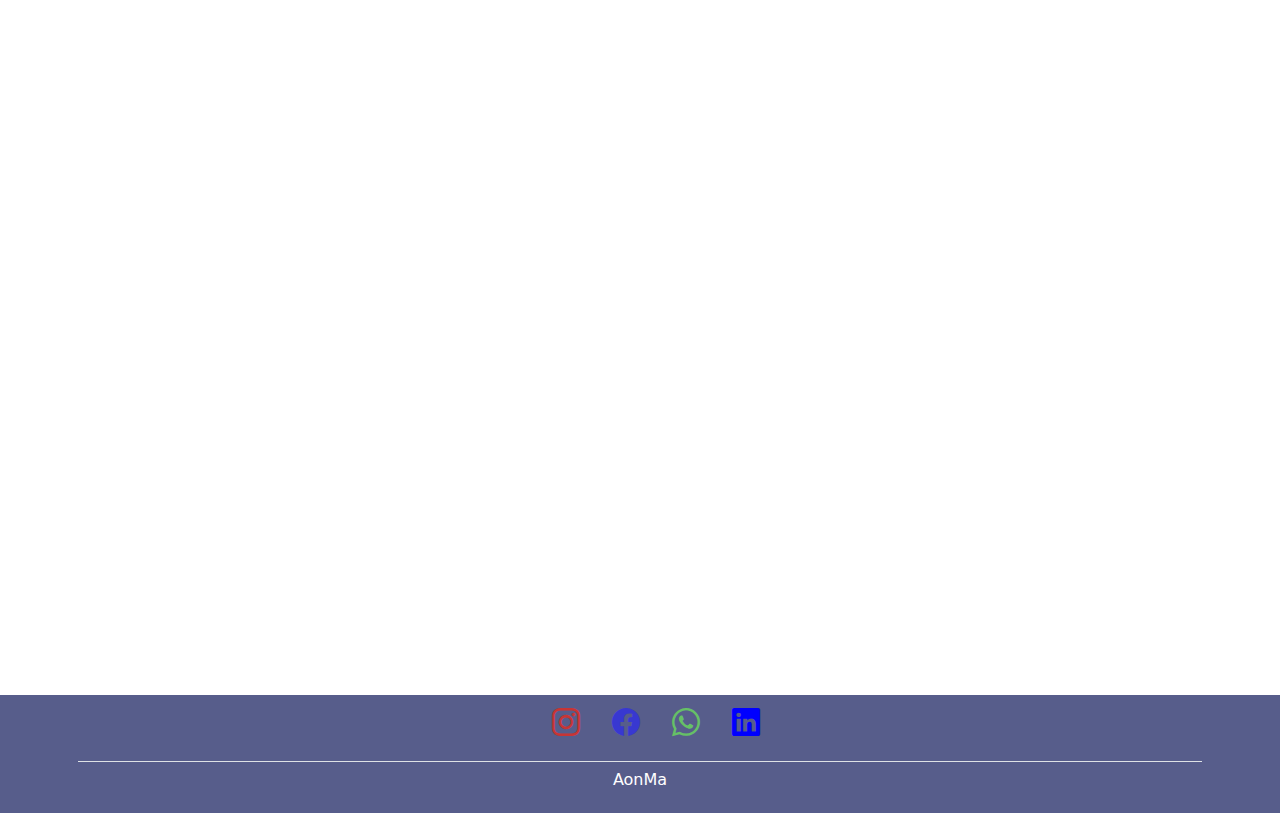
==== commit d129dba9: "midifique detalles para dispositivos más pequeños como el hover en el menú desplegable,hover en secc" ====
--- a/pages/documentacion.html
+++ b/pages/documentacion.html
@@ -10,13 +10,25 @@
     <link rel="preconnect" href="https://fonts.gstatic.com" crossorigin>
     <link rel="stylesheet" href="../css/bootstrap.min.css">
     <link rel="stylesheet" href="https://cdn.jsdelivr.net/npm/bootstrap-icons@1.8.3/font/bootstrap-icons.css">
+
+    <!-- ===================================================================================== -->
+    <!-- -------------------------------animacion--------------------------------------------- -->
+    <!-- ===================================================================================== -->
+
+
+    <link href="https://unpkg.com/aos@2.3.1/dist/aos.css" rel="stylesheet">
+
+    <!-- ----------------------------------- CSS   -------------------------------------------- -->
+
+
     <link rel="stylesheet" href="../css/style.css">
     <meta name="description" content="presentacion de documentos del afilado, para una mayor cobertura">
-    <meta name="keywords" content="AonMa, afiliado, documento, salud, discapacidad, transporte, viajar, prestacion, autorizaciones, orden medica">
+    <meta name="keywords"
+        content="AonMa, afiliado, documento, salud, discapacidad, transporte, viajar, prestacion, autorizaciones, orden medica">
     <meta name="Author" lang="es" content="AonMa">
     <title>documentacion del afiliado y medica | Transporte </title>
 
-    
+
 </head>
 
 <body>
@@ -26,134 +38,162 @@
 
 
 
-    <header class="container-fluid bg-white p-0">
-
-        <header class="container-fluid bg-white p-0">
-
-
-            <div class="col text-center p-3 container">
-                <h1 class="fs-1 w-100 sombra">Documentacion</h1>
-
+    <header class="container-fluid bg-white p-0 text-center">
+
+        <h1 class="display-1 fw-bold fst-italic"> <span>A</span>on<span>M</span>a
+        </h1>
+        <h2 class="fs-5 fst-italic">Transporte de discapacidad</h2>
+
+
+        <div class="col text-center p-3 container mobimiento">
+            <h1 class="fs-1 w-100 sombra">Documentacion</h1>
+
+        </div>
+
+        </div>
+
+        <nav class="navbar navbar-expand-md bg-light border-bootom border-top ">
+            <div class="container">
+
+                <a class="navbar-brand" href="../index.html"><img src="../imagenes/logos/logo.png" alt="logo"></a>
+                <button class="navbar-toggler" type="button" data-bs-toggle="collapse"
+                    data-bs-target="#navbarNavAltMarkup" aria-controls="navbarNavAltMarkup" aria-expanded="false"
+                    aria-label="Toggle navigation">
+                    <span class="navbar-toggler-icon"></span>
+                </button>
+
+                <div class="collapse navbar-collapse justify-content-end" id="navbarNavAltMarkup">
+                    <ul class="navbar-nav">
+                        <li><a class="p-3" href="./obras-sociales.html">Obras Sociales</a></li>
+                        <li><a class="p-3" href="./documentacion.html">Documentacion</a></li>
+                        <li><a class="p-3" href="./informacion.html">Informacion</a></li>
+                        <li><a class="p-3" href="./nosotros.html">Nosotros</a></li>
+                    </ul>
+                </div>
             </div>
-
-            </div>
-
-            <nav class="navbar navbar-expand-md bg-light border-bootom border-top ">
-                <div class="container">
-
-                    <a class="navbar-brand" href="../index.html"><img src="../imagenes/logos/logo.png" alt="logo"></a>
-                    <button class="navbar-toggler" type="button" data-bs-toggle="collapse"
-                        data-bs-target="#navbarNavAltMarkup" aria-controls="navbarNavAltMarkup" aria-expanded="false"
-                        aria-label="Toggle navigation">
-                        <span class="navbar-toggler-icon"></span>
-                    </button>
-
-                    <div class="collapse navbar-collapse justify-content-end" id="navbarNavAltMarkup">
-                        <ul class="navbar-nav">
-                            <li><a class="p-3" href="./obras-sociales.html">Obras Sociales</a></li>
-                            <li><a class="p-3" href="./documentacion.html">Documentacion</a></li>
-                            <li><a class="p-3" href="./informacion.html">Informacion</a></li>
-                            <li><a class="p-3" href="./nosotros.html">Nosotros</a></li>
-                        </ul>
-                    </div>
-                </div>
-            </nav>
-
-        </header>
-
-        <section>
-            <picture>
-
-
-
-                <source media="(min-width:1280px)"
-                    srcset="../imagenes/imagen-fondos/imagen-portada-documentacion/documentacion-x-large.jpg">
-
-                <source media="(min-width:1000px)"
-                    srcset="../imagenes/imagen-fondos/imagen-portada-documentacion/documentacion-large.jpg">
-
-                <source media="(min-width:800px)"
-                    srcset="../imagenes/imagen-fondos/imagen-portada-documentacion/documentacion-medium.jpg">
-
-                <source media="(min-width:576px)"
-                    srcset="../imagenes/imagen-fondos/imagen-portada-documentacion/documentacion-small.jpg">
-
-
-                <img src="../imagenes/imagen-fondos/imagen-portada-documentacion/documentacion-x-small.jpg"
-                    alt="documentos" class="  w-100">
-
-            </picture>
-
-        </section>
-
-        <!-- ===================================================================================================================== -->
-        <!-- ---------------------main----------------------------------------- ---------------------------------------------------->
-        <!-- ==================================================================================================================== -->
-
-        <main class="container-fluid h-100">
-
-            <section class="container row">
-
-                <article class="col-12">
-
-                    <h2 class="p-2 w-25 text-center">¿Cómo hago para acceder a las prestaciones por discapacidad, debo
+        </nav>
+
+    </header>
+
+    <section>
+        <picture>
+
+
+
+            <source media="(min-width:1280px)"
+                srcset="../imagenes/imagen-fondos/imagen-portada-documentacion/documentacion-x-large.jpg">
+
+            <source media="(min-width:1000px)"
+                srcset="../imagenes/imagen-fondos/imagen-portada-documentacion/documentacion-large.jpg">
+
+            <source media="(min-width:800px)"
+                srcset="../imagenes/imagen-fondos/imagen-portada-documentacion/documentacion-medium.jpg">
+
+            <source media="(min-width:576px)"
+                srcset="../imagenes/imagen-fondos/imagen-portada-documentacion/documentacion-small.jpg">
+
+
+            <img src="../imagenes/imagen-fondos/imagen-portada-documentacion/documentacion-x-small.jpg" alt="documentos"
+                class="  w-100">
+
+        </picture>
+
+    </section>
+
+    <!-- ===================================================================================================================== -->
+    <!-- ---------------------main----------------------------------------- ---------------------------------------------------->
+    <!-- ==================================================================================================================== -->
+
+    <main>
+
+        <section class="container w-md-25 mt-5" data-aos="fade-right">
+
+            <article class="row">
+
+                <div class="col-12 col-md-5 col-lg-6 shadow">
+
+                    <h2>¿Cómo hago para acceder a las prestaciones por discapacidad,
+                        debo
                         ir a mi médico
                         de cabecera?</h2>
 
-                    <div class="texto-documentacion w-25 fw-bold  text-center shadow transicion">
-
-                        <p class="p-1">No, debe solicitar turno con el equipo interdisciplinario especialistas en
-                            Discapacidad de la OOSS, quienes harán la evaluación interdisciplinaria y determinarán el
+                    <div>
+
+                        <p>No, debe solicitar turno con el equipo interdisciplinario especialistas en
+                            Discapacidad de la OOSS, quienes harán la evaluación interdisciplinaria y determinarán
+                            el
                             tratamiento a seguir, emitiendo las órdenes médicas del mismo. Bajar instructivo de
                             DISCAPACIDAD</p>
 
                     </div>
 
-                </article>
-
-            </section>
-
-            <section class="row">
-
-                <article class="col-12 col-md-3 offset-md-3 ">
-
-                    <h2 class="p-2 text-center">¿Qué significa el sello de NO REQUIERE AUTORIZACION PREVIA?</h2>
-
-                    <div class="texto-documentacion fw-bold shadow transicion">
+                </div>
+
+            </article>
+
+        </section>
+
+        <section class="container w-md-25 mt-5" data-aos="fade-left">
+
+            <article class="row">
+
+
+                <div class="col-12 col-md-6 offset-md-3 shadow">
+
+
+                    <h2>¿Qué significa el sello de NO REQUIERE AUTORIZACION PREVIA?</h2>
+
+                    <div>
 
                         <p>Este sello significa que esa práctica no requiere ser auditada por un médico de la obra
-                            social y puede realizarla en el prestador que corresponda a su cartilla según su plan.</p>
-
-                    </div>
-
-                </article>
-
-            </section>
-
-            <section class="row">
-
-                <article class="col-12">
-
-                    <h2 class="p-2 w-25 text-center">¿Cuánto demora una autorización?</h2>
-
-                    <div class="texto-documentacion p-3 w-25 fw-bold shadow transicion">
-
-                        <p>Las autorizaciones de prácticas convencionales se emiten en el momento en las delegaciones o
-                            con una demora de entre 24 y 48 hs. vía mail. Las cirugías demoran de 48 a 72 hs y los
-                            presupuestos siete (7) días hábiles. Las prótesis se autorizan una vez que se autoriza la
-                            cirugía y estas demoran entre siete (7) y diez (10) días hábiles dependiendo la complejidad
+                            social y puede realizarla en el prestador que corresponda a su cartilla según su plan.
+                        </p>
+
+                    </div>
+
+
+
+                </div>
+            </article>
+
+        </section>
+
+        <section class="container w-md-25 mt-5" data-aos="fade-right">
+
+            <article class="row">
+
+
+
+                <div class="col-12 col-md-5 col-lg-6 shadow">
+                    <h2>¿Cuánto demora una autorización?</h2>
+
+                    <div>
+
+                        <p>Las autorizaciones de prácticas convencionales se emiten en el momento en las
+                            delegaciones o
+                            con una demora de entre 24 y 48 hs. vía mail. Las cirugías demoran de 48 a 72 hs y
+                            los
+                            presupuestos siete (7) días hábiles. Las prótesis se autorizan una vez que se
+                            autoriza
+                            la
+                            cirugía y estas demoran entre siete (7) y diez (10) días hábiles dependiendo la
+                            complejidad
                             de la solicitud.</p>
 
                     </div>
 
-                </article>
-
-            </section>
-
-
-            <section class="row">
-
-                <article class="col-12 col-md-6 offset-md-3">
+
+                </div>
+
+            </article>
+
+        </section>
+
+
+        <section class="container w-md-25 mt-5" data-aos="flip-left">
+
+            <article class="row">
+                <div class="col-12 col-md-6 offset-md-3">
 
                     <h2 class="p-2">Documentos a presentar</h2>
 
@@ -176,41 +216,79 @@
                             </tr>
                         </table>
                     </div>
-                </article>
-            </section>
-
-            </aside>
-
-        </main>
-
-        <!-- ============================================================================================== -->
-        <!-- ----------------------------------------------footer------------------------------------------ -->
-        <!-- ============================================================================================== -->
-        <footer class="container-fluid">
-
-
-
-
-            <div class="container p-2">
-
-                <div class="redes">
-
-                    <i class="redes-instagram bi-instagram fs-3 p-3"></i>
-                    <i class="redes-facebook bi-facebook fs-3 p-3"></i>
-                    <i class="redes-whatsapp bi-whatsapp fs-3 p-3"></i>
-                    <i class="redes-linkedin bi-linkedin fs-3 p-3"></i>
-
-                </div>
-                <div class=" border-top container">
-                    <div class="text-center p-2">
-                        <h6 class="text-white">AonMa</h6>
-                    </div>
-                </div>
-
-        </footer>
-
-
-        <script src="../Js/bootstrap.js"></script>
+                </div>
+            </article>
+        </section>
+
+
+    </main>
+
+    <!-- ============================================================================================== -->
+    <!-- ----------------------------------------------footer------------------------------------------ -->
+    <!-- ============================================================================================== -->
+    <footer class="container-fluid">
+
+
+
+
+        <div class="container p-2">
+
+
+            <ul class="redes">
+
+                <div class="transicion">
+                    <li><a href="https://www.instagram.com/" target="_blank"><i
+                                class="redes-instagram bi-instagram fs-3 p-3"></i></a>
+                    </li>
+                </div>
+
+                <div class="transicion">
+
+                    <li><a href="https://www.facebook.com/" target="_blank"><i
+                                class="redes-facebook bi-facebook fs-3 p-3"></i></a>
+                    </li>
+                </div>
+
+                <div class="transicion">
+
+                    <li><a href="https://www.whatsapp.com/?lang=es" target="_blank"><i
+                                class="redes-whatsapp bi-whatsapp fs-3 p-3"></i></a>
+                    </li>
+
+                </div>
+
+                <div class="transicion">
+
+                    <li><a href="https://www.linkedin.com/" target="_blank"><i
+                                class="redes-linkedin bi-linkedin fs-3 p-3"></i></a>
+                    </li>
+                    
+                </div>
+            </ul>
+
+            
+
+            <div class=" border-top container">
+                <div class="text-center p-2">
+                    <h6 class="text-white">AonMa</h6>
+                </div>
+            </div>
+
+    </footer>
+
+    <!-- ===================================================================================== -->
+    <!-- -------------------------------animacion--------------------------------------------- -->
+    <!-- ===================================================================================== -->
+
+    <script src="https://unpkg.com/aos@2.3.1/dist/aos.js"></script>
+
+    <script>
+        AOS.init();
+    </script>
+
+    <!---------------------------------------------------------  JS  ----------------------------------  -->
+
+    <script src="../Js/bootstrap.js"></script>
 
 
 
--- a/css/style.css
+++ b/css/style.css
@@ -15,31 +15,21 @@
   font-weight: bold;
 }
 nav a:hover {
-  background-color: white;
   color: #376EFA;
-}
-
-.transicion {
-  transition-duration: 2s;
-}
-
-.transicion:hover {
-  transform: scale(2);
 }
 
 .sombra {
   box-shadow: 20px 20px 20px;
-  transition-duration: 2s;
 }
 
 .mobimiento {
   position: relative;
-  animation-name: redes;
-  animation-duration: 10s;
-  animation-iteration-count: 5;
-}
-
-@keyframes redes {
+  animation-name: logo;
+  animation-duration: 2s;
+  animation-iteration-count: 3;
+}
+
+@keyframes logo {
   0% {
     right: 0px;
     left: 0px;
@@ -61,14 +51,21 @@
     left: 0px;
   }
 }
+.transicion {
+  transition-duration: 2s;
+}
+.transicion:hover {
+  transform: scale(1.1);
+}
+
 .boton button {
   border-radius: 10px;
-  background-color: #376EFA;
+  background: linear-gradient(#376EFA, #00094F);
   color: white;
 }
 .boton button:hover {
   background-color: white;
-  color: #376EFA;
+  color: #00094F;
 }
 
 .tarjeta, .tarjeta-app, .tarjeta-flota {
@@ -89,6 +86,13 @@
   border: solid #376EFA 1px;
 }
 
+.cardNosotros img {
+  width: 16rem;
+  border: solid black 1px;
+  border-radius: 16px;
+  box-shadow: 20px 20px 20px;
+}
+
 .formulario {
   background-image: url(../imagenes/logos/silla-ruedas-discapacidad-909180.jpeg);
   background-repeat: no-repeat;
@@ -120,5 +124,155 @@
   justify-content: center;
   align-items: center;
 }
+.redes li {
+  list-style-type: none;
+}
+
+.obraSociales article {
+  padding: 20px;
+  display: flex;
+  flex-direction: column;
+  justify-content: center;
+  align-items: center;
+}
+.obraSociales article div {
+  padding: 10px;
+}
+
+.flex {
+  display: flex;
+  justify-content: center;
+  align-items: center;
+}
+
+@media (min-width: 1024px) {
+  .obraSociales article {
+    padding: 70px;
+    width: 100%;
+    height: 100%;
+    display: grid;
+    grid-template-rows: repeat(9, 1fr);
+    grid-template-columns: repeat(2, 1fr);
+    grid-template-areas: "galeno integral" "iosfa jerarquicos " "medicus omas" "osde osdepym " "osecac osfatlyf" "osfe ospecon" "ospf ospsa" "pami sancorsalud" "osen unionPersonal";
+  }
+  .galeno {
+    grid-area: galeno;
+  }
+  .integral {
+    grid-area: integral;
+  }
+  .iosfa {
+    grid-area: iosfa;
+  }
+  .jerarquicos {
+    grid-area: jerarquicos;
+  }
+  .medicus {
+    grid-area: medicus;
+  }
+  .omas {
+    grid-area: omas;
+  }
+  .osde {
+    grid-area: osde;
+  }
+  .osdepym {
+    grid-area: osdepym;
+  }
+  .osecac {
+    grid-area: osecac;
+  }
+  .osfatlyf {
+    grid-area: osfatlyf;
+  }
+  .osfe {
+    grid-area: osfe;
+  }
+  .ospecon {
+    grid-area: ospecon;
+  }
+  .ospf {
+    grid-area: ospf;
+  }
+  .ospsa {
+    grid-area: ospsa;
+  }
+  .pami {
+    grid-area: pami;
+  }
+  .sancorsalud {
+    grid-area: sancorsalud;
+  }
+  .osen {
+    grid-area: osen;
+  }
+  .unionPersonal {
+    grid-area: unionPersonal;
+  }
+}
+@media (min-width: 1220px) {
+  .obraSociales article {
+    width: 100%;
+    height: 100%;
+    display: grid;
+    grid-template-rows: repeat(5, 1fr);
+    grid-template-columns: repeat(4, 1fr);
+    grid-template-areas: "galeno integral iosfa jerarquicos" "medicus omas osde osdepym" "osecac osfatlyf osfe ospecon" "ospf ospsa pami sancorsalud" ". osen unionPersonal .";
+  }
+  .galeno {
+    grid-area: galeno;
+  }
+  .integral {
+    grid-area: integral;
+  }
+  .iosfa {
+    grid-area: iosfa;
+  }
+  .jerarquicos {
+    grid-area: jerarquicos;
+  }
+  .medicus {
+    grid-area: medicus;
+  }
+  .oma {
+    grid-area: omas;
+  }
+  .osde {
+    grid-area: osde;
+  }
+  .osdepym {
+    grid-area: osdepym;
+  }
+  .osecac {
+    grid-area: osecac;
+  }
+  .osfatlyf {
+    grid-area: osfatlyf;
+  }
+  .osfe {
+    grid-area: osfe;
+  }
+  .ospecon {
+    grid-area: ospecon;
+  }
+  .ospf {
+    grid-area: ospf;
+  }
+  .ospsa {
+    grid-area: ospsa;
+  }
+  .pami {
+    grid-area: pami;
+  }
+  .sancorsalud {
+    grid-area: sancorsalud;
+  }
+  .osen {
+    grid-area: osen;
+  }
+  .unionPersonal {
+    grid-area: unionPersonal;
+  }
+}
 
 /*# sourceMappingURL=style.css.map */
